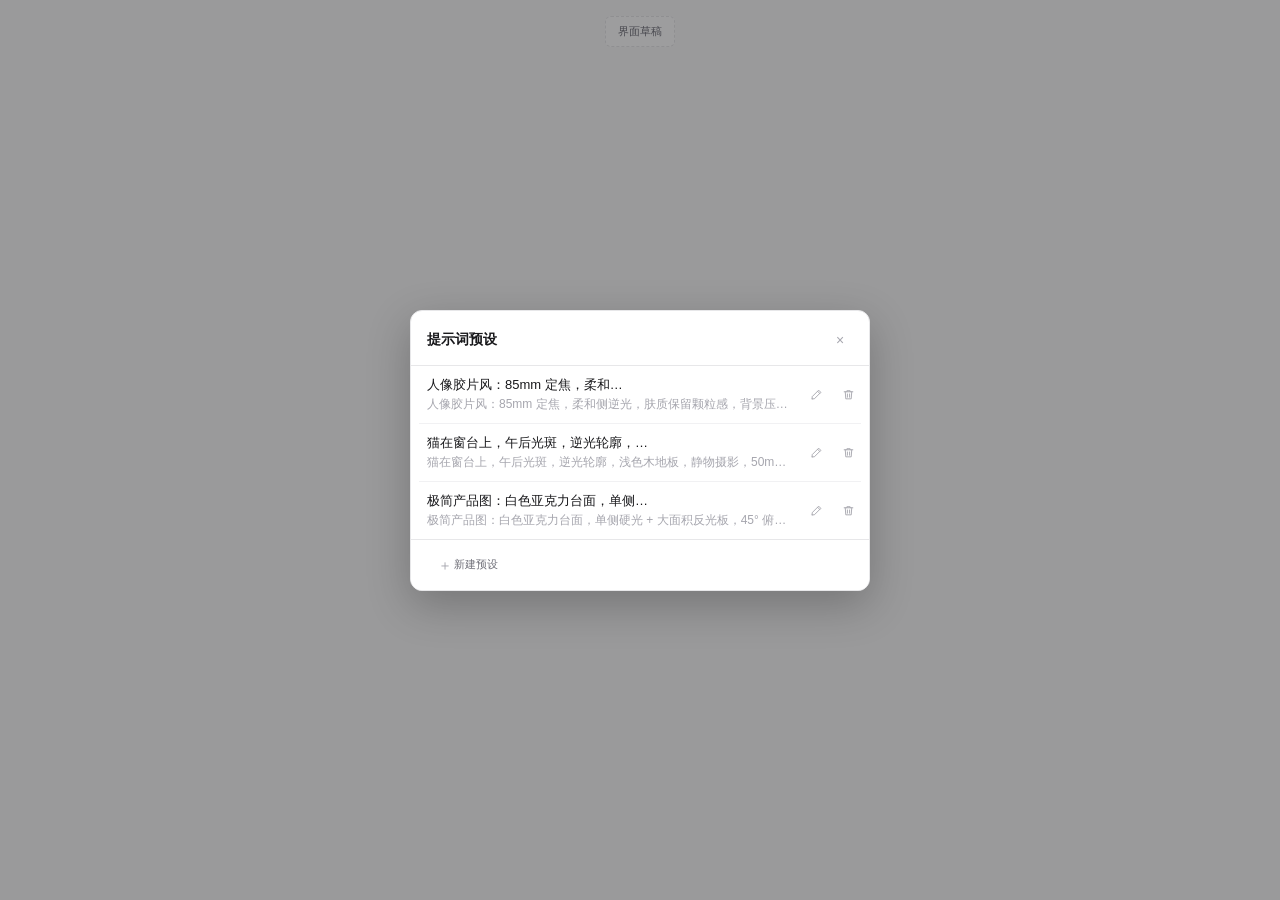
==== docs/plan/13-提示词预设-界面草稿-2026-11-18.html @ eac5c7bc "feat: 提示词预设面板（列表/编辑器两态）+ 工具条控件职责收口 预设（新增 ui/presets.js） - 形状 {id, text}：id 是主键（名字会重复、会变），名字显示时派生 - v" ====
<!doctype html>
<!--
  提示词预设 · 界面草稿（mockup v2）
  ⚠️ 不是 ui/ 里的实现：浏览器直接打开看，不参与打包。
  令牌与 .dialog 规格照抄 ui/style.css。

  结构决定：
  · 默认态 = **只有列表**（点名字=用），因为默认任务是"挑一条"；
  · 新建 / 修改 = **整块换成编辑器**，不把空 textarea 摆在列表上面；
  · 行内动作 = 铅笔 / 垃圾桶（不用"改/删"两个字，也不用 ×，× 会被当成关闭）。
-->
<html lang="zh-CN" data-theme="light">
<head>
<meta charset="utf-8" />
<title>提示词预设 · 界面草稿</title>
<style>
:root {
  --r-sm: 6px; --r-md: 8px; --r-lg: 12px;
  --fs-xs: 11px; --fs-sm: 12px; --fs-md: 13px; --fs-lg: 14px;
  --h-ctl: 32px; --h-btn: 30px; --h-btn-sm: 26px;
  --sp-1: 6px; --sp-2: 8px; --sp-3: 12px; --sp-4: 16px; --sp-5: 22px;

  --bg: #ffffff;
  --bg-sunken: #fafafa;
  --bg-sub: #f4f4f5;
  --bg-hover: #ececee;
  --line: #e7e7e9;
  --line-soft: #f1f1f3;
  --ink: #18181b;
  --ink-2: #6f6f78;
  --ink-3: #a6a6ae;
  --bad: #b91c1c;
  --ok: #15803d;
  --shadow-dialog: 0 14px 44px rgb(0 0 0 / 24%);
  --mask: rgb(12 12 14 / 40%);
}

* { box-sizing: border-box; }
html, body { height: 100%; }
body {
  margin: 0;
  background: var(--bg-sunken);
  color: var(--ink);
  font: var(--fs-md) / 1.5 -apple-system, BlinkMacSystemFont, "SF Pro Text", "PingFang SC", sans-serif;
  -webkit-font-smoothing: antialiased;
}
button, input, textarea { font-family: inherit; }
button { cursor: pointer; color: inherit; }

.mock-note {
  position: fixed; top: 16px; left: 50%; transform: translateX(-50%);
  z-index: 10; padding: 6px 12px;
  border: 1px dashed var(--line); border-radius: var(--r-sm);
  background: #fff; color: var(--ink-2); font-size: var(--fs-xs); white-space: nowrap;
}

/* ── 遮罩 / 弹窗（同 ui/style.css）────────────────────────────── */
.mask {
  position: fixed; inset: 0; z-index: 50;
  display: flex; align-items: center; justify-content: center;
  background: var(--mask);
}
.dialog {
  width: 460px;
  border: 1px solid var(--line);
  border-radius: var(--r-lg);
  background: var(--bg);
  box-shadow: var(--shadow-dialog);
  overflow: hidden;
}

/* 标题栏：标题 + ×（× 只负责关，不承担"取消编辑"） */
.dialog-head {
  display: flex; align-items: center; gap: var(--sp-2);
  padding: var(--sp-4) var(--sp-4) var(--sp-3);
}
.dialog-title { margin: 0; font-size: var(--fs-lg); font-weight: 600; }
.dialog-close {
  margin-left: auto;
  width: var(--h-btn-sm); height: var(--h-btn-sm); padding: 0;
  border: none; border-radius: var(--r-sm);
  background: transparent; color: var(--ink-3);
  font-size: var(--fs-lg); line-height: 1;
}
.dialog-close:hover { background: var(--bg-hover); color: var(--ink); }

/* ── 浏览态：列表 ───────────────────────────────────────────────── */
.preset-list {
  max-height: 56vh; overflow: auto;
  padding: 0 var(--sp-2);
  border-top: 1px solid var(--line);
}

.preset-item {
  display: flex; align-items: center; gap: var(--sp-1);
  border-bottom: 1px solid var(--line-soft);
}
.preset-item:last-child { border-bottom: 0; }
.preset-item:hover { background: var(--bg-sub); }
.preset-item:hover .preset-act { color: var(--ink-2); }

/* 整行是"取用"按钮：两行文本（名字 / 内容预览），点哪儿都算 */
.preset-pick {
  flex: 1; min-width: 0;
  display: block;
  padding: 10px var(--sp-2);
  border: none; background: transparent; text-align: left;
}
.preset-pick-name {
  display: block;
  font-size: var(--fs-md); font-weight: 500; color: var(--ink);
  white-space: nowrap; overflow: hidden; text-overflow: ellipsis;
}
.preset-pick-text {
  display: block; margin-top: 2px;
  font-size: var(--fs-sm); color: var(--ink-3);
  white-space: nowrap; overflow: hidden; text-overflow: ellipsis;
}

/* 行内动作：常显（查8），默认很淡，hover 行时才提亮；图标无歧义 */
.preset-act {
  flex: none;
  width: var(--h-btn-sm); height: var(--h-btn-sm); padding: 0;
  border: none; border-radius: var(--r-sm);
  background: transparent; color: var(--ink-3);
  display: flex; align-items: center; justify-content: center;
}
.preset-act svg { width: 13px; height: 13px; fill: none; stroke: currentColor; stroke-width: 1.7; stroke-linecap: round; stroke-linejoin: round; }
.preset-act:hover { background: var(--bg); color: var(--ink); }
.preset-act.is-danger:hover { color: var(--bad); }

.preset-empty {
  padding: var(--sp-5) var(--sp-3);
  color: var(--ink-3); font-size: var(--fs-sm); text-align: center;
}

/* ── 脚：只有一个动作（新建）。关闭用右上 ×，不重复第二个入口 ── */
.dialog-foot {
  display: flex; align-items: center; gap: var(--sp-2);
  padding: var(--sp-3) var(--sp-4);
  border-top: 1px solid var(--line);
  background: var(--bg);
}
.dialog-foot.is-edit { justify-content: flex-end; }

/* ── 编辑态：整块换掉 ───────────────────────────────────────────── */
.preset-editor { padding: var(--sp-1) var(--sp-4) 0; }
.preset-text {
  display: block; width: 100%; height: 148px;
  padding: var(--sp-2) 10px;
  border: 1px solid var(--line); border-radius: var(--r-md);
  background: var(--bg-sub); color: var(--ink);
  font-size: var(--fs-md); line-height: 1.6;
  outline: none; resize: vertical;
}
.preset-text:focus { border-color: var(--ink); background: var(--bg); }

/* ── 按钮（同 .btn / .btn-sm / .btn-primary）────────────────────── */
.btn {
  height: var(--h-btn); padding: 0 var(--sp-3);
  border: 1px solid var(--line); border-radius: var(--r-md);
  background: var(--bg); color: var(--ink);
  font-size: var(--fs-sm); font-weight: 500; white-space: nowrap;
  display: inline-flex; align-items: center; justify-content: center; line-height: 1;
}
.btn:hover { background: var(--bg-sub); }
.btn-sm { height: var(--h-btn-sm); padding: 0 10px; font-size: var(--fs-xs); border-radius: var(--r-sm); }
.btn-primary { background: var(--ink); border-color: var(--ink); color: var(--bg); padding: 0 var(--sp-5); }
.btn-primary:hover { background: var(--ink); opacity: 0.86; }
.btn-quiet { border-color: transparent; background: transparent; color: var(--ink-2); }
.btn-quiet:hover { background: var(--bg-sub); color: var(--ink); }
.btn-plus { margin-right: 2px; font-size: var(--fs-lg); line-height: 1; color: var(--ink-3); }
[hidden] { display: none !important; }

.toast {
  position: fixed; top: 64px; left: 50%; transform: translateX(-50%);
  z-index: 60; padding: 6px 12px;
  border: 1px solid var(--line); border-radius: var(--r-md);
  background: var(--bg); box-shadow: var(--shadow-dialog);
  font-size: var(--fs-sm); color: var(--ok);
}
</style>
</head>
<body>

<div class="mock-note">界面草稿</div>

<div class="mask">
  <div class="dialog" role="dialog" aria-modal="true" aria-labelledby="presetTitle">

    <div class="dialog-head">
      <h2 class="dialog-title" id="presetTitle">提示词预设</h2>
      <button class="dialog-close" title="关闭（Esc）" aria-label="关闭">×</button>
    </div>

    <!-- 浏览态 -->
    <div id="viewList">
      <div class="preset-list" id="presetList"></div>
      <div class="dialog-foot">
        <button class="btn btn-sm btn-quiet" id="btnNew">
          <span class="btn-plus">＋</span>新建预设
        </button>
      </div>
    </div>

    <!-- 编辑态（新建 / 修改共用） -->
    <div id="viewEdit" hidden>
      <div class="preset-editor">
        <textarea class="preset-text" id="presetText" placeholder="写一条提示词…"></textarea>
      </div>
      <div class="dialog-foot is-edit">
        <button class="btn btn-sm btn-quiet" id="btnCancel">取消</button>
        <button class="btn btn-sm btn-primary" id="btnSave">保存</button>
      </div>
    </div>

  </div>
</div>

<script>
const presets = [
  { id: 'p1', text: '人像胶片风：85mm 定焦，柔和侧逆光，肤质保留颗粒感，背景压暗，低饱和暖调，浅景深。' },
  { id: 'p2', text: '猫在窗台上，午后光斑，逆光轮廓，浅色木地板，静物摄影，50mm，f/2.0。' },
  { id: 'p3', text: '极简产品图：白色亚克力台面，单侧硬光 + 大面积反光板，45° 俯拍，纯色背景，无文字。' },
];

let editingId = null; // null = 新建
const $ = (id) => document.getElementById(id);

function nameFrom(text) {
  const first = (text.split('\n').find((l) => l.trim()) || '').trim().replace(/\s+/g, ' ');
  return first.length > 16 ? first.slice(0, 16) + '…' : first;
}

function icon(kind) {
  const ns = 'http://www.w3.org/2000/svg';
  const svg = document.createElementNS(ns, 'svg');
  svg.setAttribute('viewBox', '0 0 24 24');
  const path = document.createElementNS(ns, 'path');
  path.setAttribute('d', kind === 'edit'
    // 铅笔
    ? 'M4 20h4L20 8l-4-4L4 16v4zM14 6l4 4'
    // 垃圾桶
    : 'M4 7h16M9 7V5h6v2M6 7l1 13h10l1-13M10 11v6M14 11v6');
  svg.appendChild(path);
  return svg;
}

function renderList() {
  const list = $('presetList');
  list.replaceChildren();

  if (presets.length === 0) {
    const empty = document.createElement('div');
    empty.className = 'preset-empty';
    empty.textContent = '还没有预设';
    list.appendChild(empty);
    return;
  }

  for (const preset of presets) {
    const row = document.createElement('div');
    row.className = 'preset-item';

    const pick = document.createElement('button');
    pick.className = 'preset-pick';
    pick.type = 'button';
    pick.title = '取用这条预设';
    const name = document.createElement('span');
    name.className = 'preset-pick-name';
    name.textContent = nameFrom(preset.text);
    const text = document.createElement('span');
    text.className = 'preset-pick-text';
    text.textContent = preset.text;
    pick.append(name, text);
    pick.addEventListener('click', () => toast('已写入编辑区：「' + nameFrom(preset.text) + '」'));

    const edit = document.createElement('button');
    edit.className = 'preset-act';
    edit.type = 'button';
    edit.title = '修改';
    edit.setAttribute('aria-label', '修改');
    edit.appendChild(icon('edit'));
    edit.addEventListener('click', () => openEditor(preset));

    const del = document.createElement('button');
    del.className = 'preset-act is-danger';
    del.type = 'button';
    del.title = '删除';
    del.setAttribute('aria-label', '删除');
    del.appendChild(icon('trash'));
    del.addEventListener('click', () => {
      const at = presets.findIndex((item) => item.id === preset.id);
      if (at >= 0) presets.splice(at, 1);
      renderList();
      toast('已删除');
    });

    row.append(pick, edit, del);
    list.appendChild(row);
  }
}

function showList() {
  editingId = null;
  $('viewList').hidden = false;
  $('viewEdit').hidden = true;
  $('presetTitle').textContent = '提示词预设';
  $('presetText').value = '';
  renderList();
}

function openEditor(preset) {
  editingId = preset ? preset.id : null;
  $('viewList').hidden = true;
  $('viewEdit').hidden = false;
  $('presetTitle').textContent = preset ? '修改预设' : '新建预设';
  $('presetText').value = preset ? preset.text : '';
  $('presetText').focus();
  $('presetText').setSelectionRange($('presetText').value.length, $('presetText').value.length);
}

$('btnNew').addEventListener('click', () => openEditor(null));
$('btnCancel').addEventListener('click', showList);

$('btnSave').addEventListener('click', () => {
  const text = $('presetText').value.trim();
  if (!text) { toast('内容不能为空', true); return; }

  if (editingId) {
    const preset = presets.find((item) => item.id === editingId);
    if (preset) preset.text = text;
    showList();
    toast('已更新');
    return;
  }
  presets.unshift({ id: 'p' + Date.now().toString(36), text });
  showList();
  toast('已保存');
});

// Esc：编辑态先退回列表，列表态才关面板
document.addEventListener('keydown', (event) => {
  if (event.key !== 'Escape') return;
  if (!$('viewEdit').hidden) showList();
  else document.querySelector('.mask').style.display = 'none';
});

let timer = null;
function toast(message, bad) {
  let box = document.querySelector('.toast');
  if (!box) {
    box = document.createElement('div');
    box.className = 'toast';
    document.body.appendChild(box);
  }
  box.textContent = message;
  box.style.color = bad ? 'var(--bad)' : 'var(--ok)';
  clearTimeout(timer);
  timer = setTimeout(() => box.remove(), 2000);
}

showList();
</script>
</body>
</html>
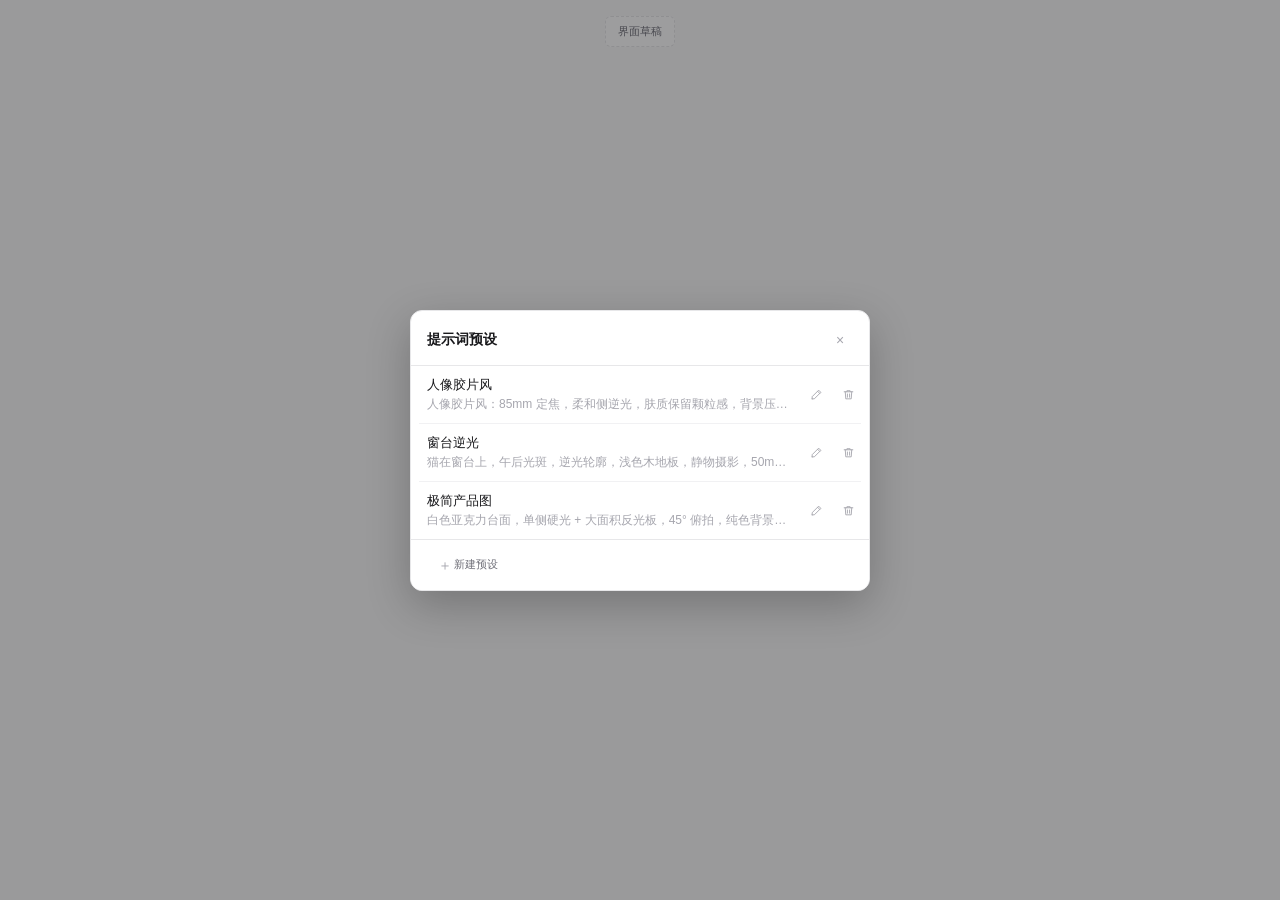
==== commit c7e0ecbf: "提示词plan" ====
--- a/docs/plan/13-提示词预设-界面草稿-2026-11-18.html
+++ b/docs/plan/13-提示词预设-界面草稿-2026-11-18.html
@@ -145,6 +145,15 @@
 
 /* ── 编辑态：整块换掉 ───────────────────────────────────────────── */
 .preset-editor { padding: var(--sp-1) var(--sp-4) 0; }
+/* 名字：单行标签，可留空（留空时列表用正文首行兜底） */
+.preset-name {
+  display: block; width: 100%; height: var(--h-ctl);
+  margin-bottom: var(--sp-2); padding: 0 10px;
+  border: 1px solid var(--line); border-radius: var(--r-md);
+  background: var(--bg-sub); color: var(--ink);
+  font-size: var(--fs-md); outline: none;
+}
+.preset-name:focus { border-color: var(--ink); background: var(--bg); }
 .preset-text {
   display: block; width: 100%; height: 148px;
   padding: var(--sp-2) 10px;
@@ -206,6 +215,7 @@
     <!-- 编辑态（新建 / 修改共用） -->
     <div id="viewEdit" hidden>
       <div class="preset-editor">
+        <input class="preset-name" id="presetName" type="text" placeholder="名字（留空就用首行）" />
         <textarea class="preset-text" id="presetText" placeholder="写一条提示词…"></textarea>
       </div>
       <div class="dialog-foot is-edit">
@@ -219,9 +229,9 @@
 
 <script>
 const presets = [
-  { id: 'p1', text: '人像胶片风：85mm 定焦，柔和侧逆光，肤质保留颗粒感，背景压暗，低饱和暖调，浅景深。' },
-  { id: 'p2', text: '猫在窗台上，午后光斑，逆光轮廓，浅色木地板，静物摄影，50mm，f/2.0。' },
-  { id: 'p3', text: '极简产品图：白色亚克力台面，单侧硬光 + 大面积反光板，45° 俯拍，纯色背景，无文字。' },
+  { id: 'p1', name: '人像胶片风', text: '人像胶片风：85mm 定焦，柔和侧逆光，肤质保留颗粒感，背景压暗，低饱和暖调，浅景深。' },
+  { id: 'p2', name: '窗台逆光', text: '猫在窗台上，午后光斑，逆光轮廓，浅色木地板，静物摄影，50mm，f/2.0。' },
+  { id: 'p3', name: '极简产品图', text: '白色亚克力台面，单侧硬光 + 大面积反光板，45° 俯拍，纯色背景，无文字。' },
 ];
 
 let editingId = null; // null = 新建
@@ -230,6 +240,11 @@
 function nameFrom(text) {
   const first = (text.split('\n').find((l) => l.trim()) || '').trim().replace(/\s+/g, ' ');
   return first.length > 16 ? first.slice(0, 16) + '…' : first;
+}
+
+/** 有名字用名字，没名字才从正文派生 */
+function displayName(preset) {
+  return preset.name || nameFrom(preset.text);
 }
 
 function icon(kind) {
@@ -268,12 +283,12 @@
     pick.title = '取用这条预设';
     const name = document.createElement('span');
     name.className = 'preset-pick-name';
-    name.textContent = nameFrom(preset.text);
+    name.textContent = displayName(preset);
     const text = document.createElement('span');
     text.className = 'preset-pick-text';
     text.textContent = preset.text;
     pick.append(name, text);
-    pick.addEventListener('click', () => toast('已写入编辑区：「' + nameFrom(preset.text) + '」'));
+    pick.addEventListener('click', () => toast('已写入编辑区：「' + displayName(preset) + '」'));
 
     const edit = document.createElement('button');
     edit.className = 'preset-act';
@@ -306,6 +321,7 @@
   $('viewList').hidden = false;
   $('viewEdit').hidden = true;
   $('presetTitle').textContent = '提示词预设';
+  $('presetName').value = '';
   $('presetText').value = '';
   renderList();
 }
@@ -315,26 +331,32 @@
   $('viewList').hidden = true;
   $('viewEdit').hidden = false;
   $('presetTitle').textContent = preset ? '修改预设' : '新建预设';
+  $('presetName').value = preset ? preset.name || '' : '';
   $('presetText').value = preset ? preset.text : '';
-  $('presetText').focus();
-  $('presetText').setSelectionRange($('presetText').value.length, $('presetText').value.length);
+  if (preset) {
+    $('presetText').focus();
+    $('presetText').setSelectionRange($('presetText').value.length, $('presetText').value.length);
+  } else {
+    $('presetName').focus(); // 新建先起名字
+  }
 }
 
 $('btnNew').addEventListener('click', () => openEditor(null));
 $('btnCancel').addEventListener('click', showList);
 
 $('btnSave').addEventListener('click', () => {
+  const name = $('presetName').value.replace(/\s+/g, ' ').trim();
   const text = $('presetText').value.trim();
   if (!text) { toast('内容不能为空', true); return; }
 
   if (editingId) {
     const preset = presets.find((item) => item.id === editingId);
-    if (preset) preset.text = text;
+    if (preset) { preset.name = name; preset.text = text; }
     showList();
     toast('已更新');
     return;
   }
-  presets.unshift({ id: 'p' + Date.now().toString(36), text });
+  presets.unshift({ id: 'p' + Date.now().toString(36), name, text });
   showList();
   toast('已保存');
 });
